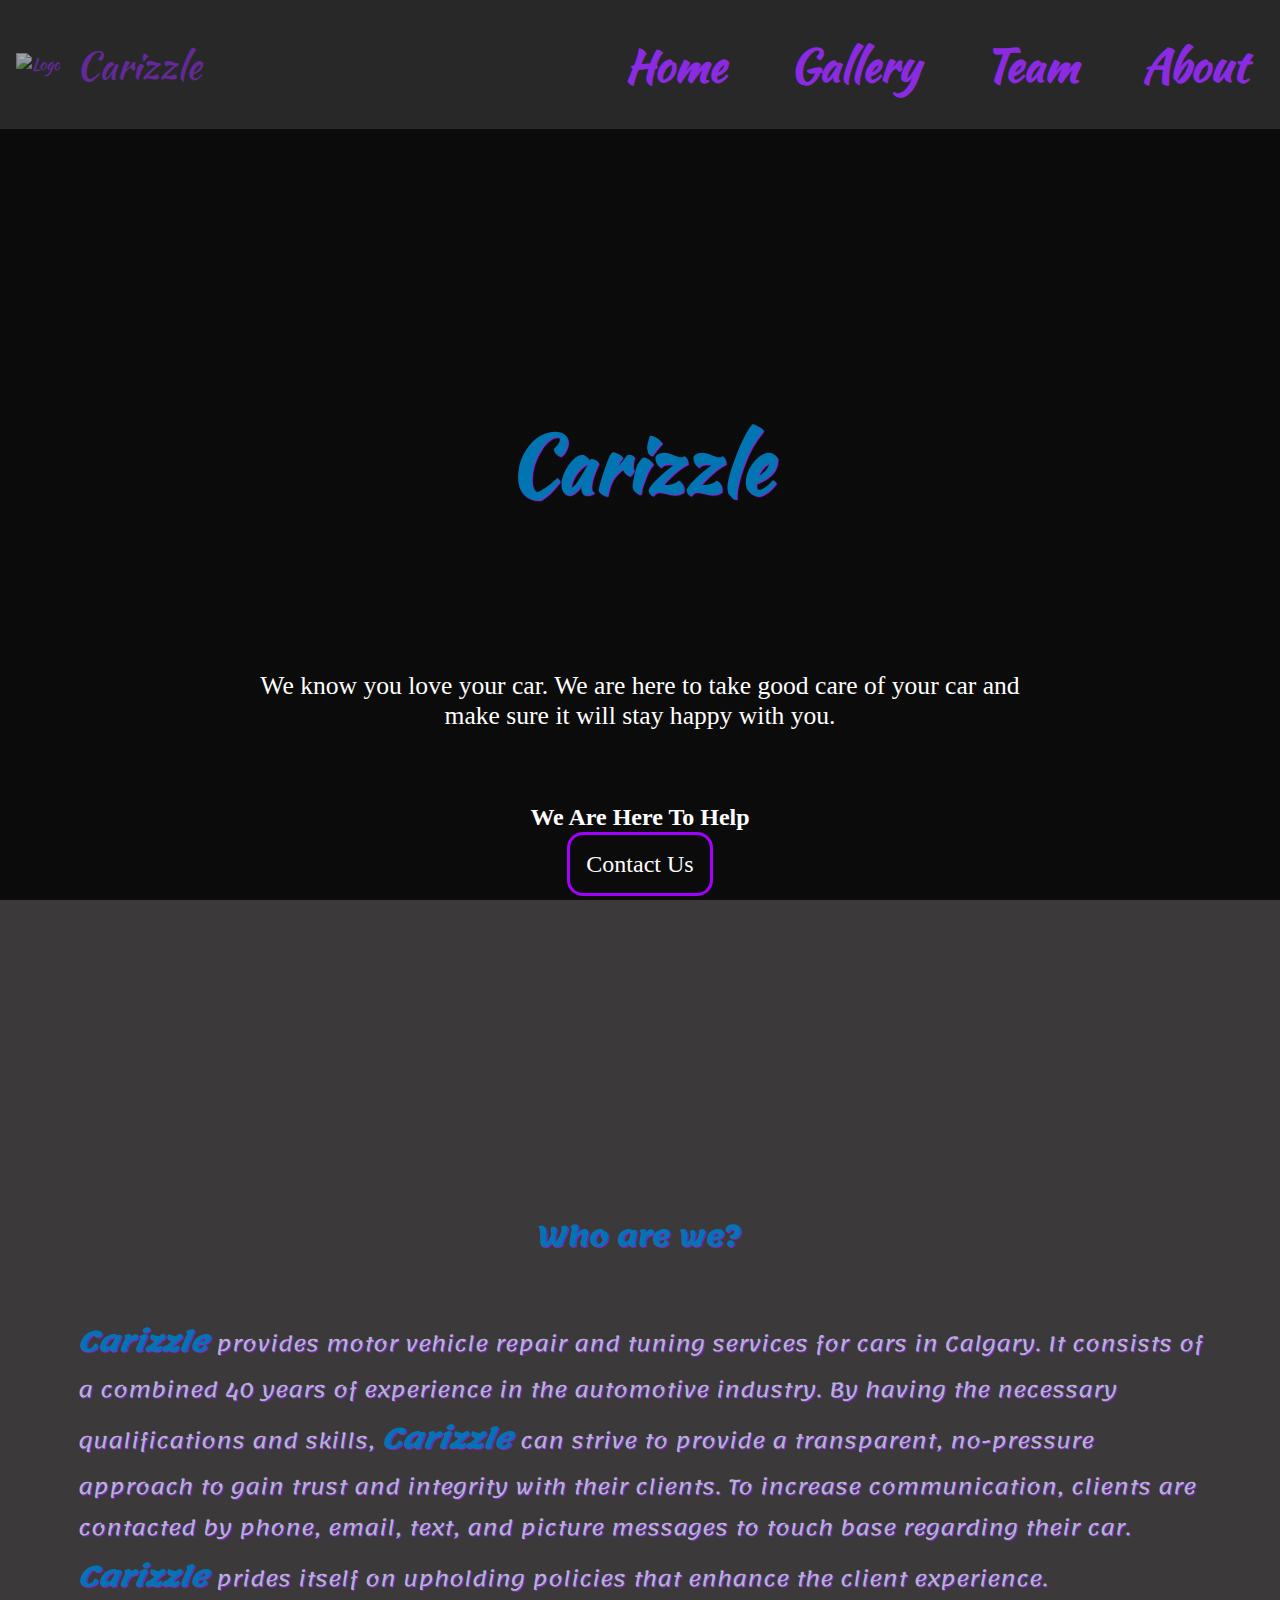
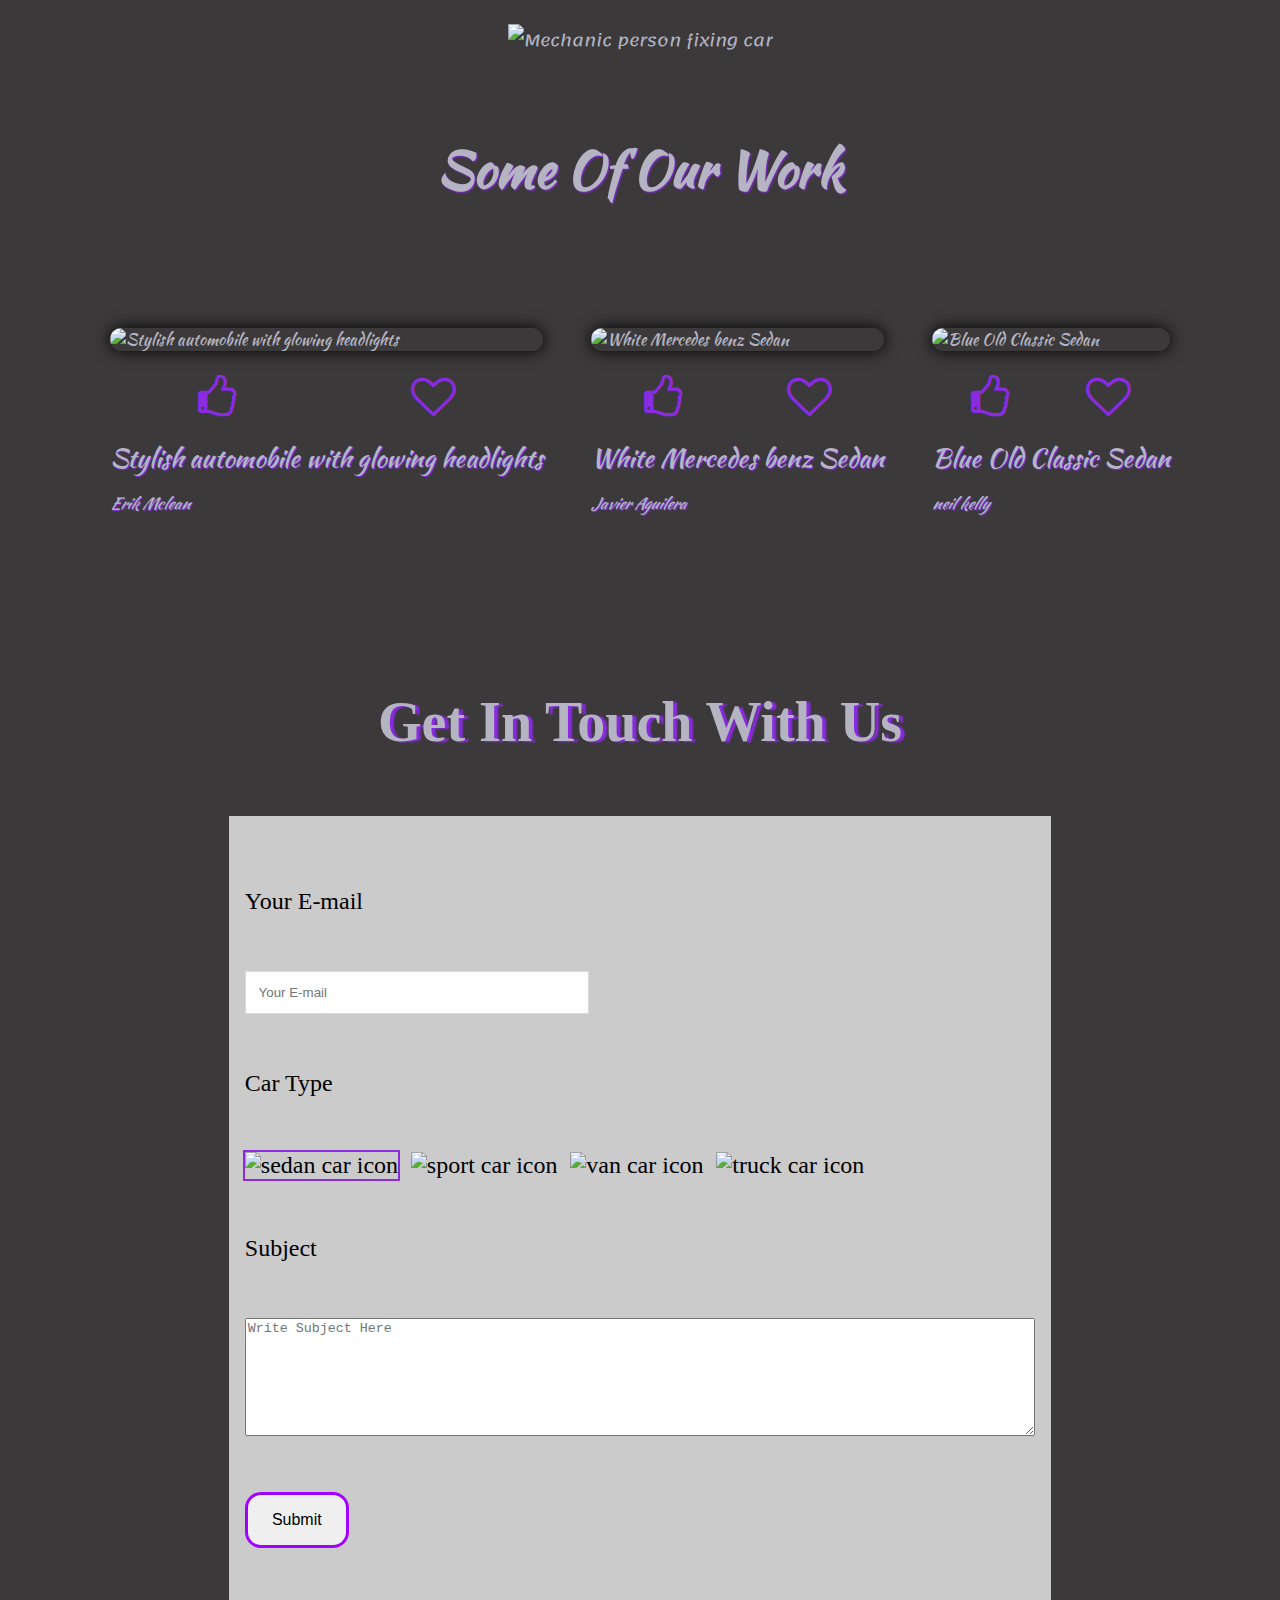
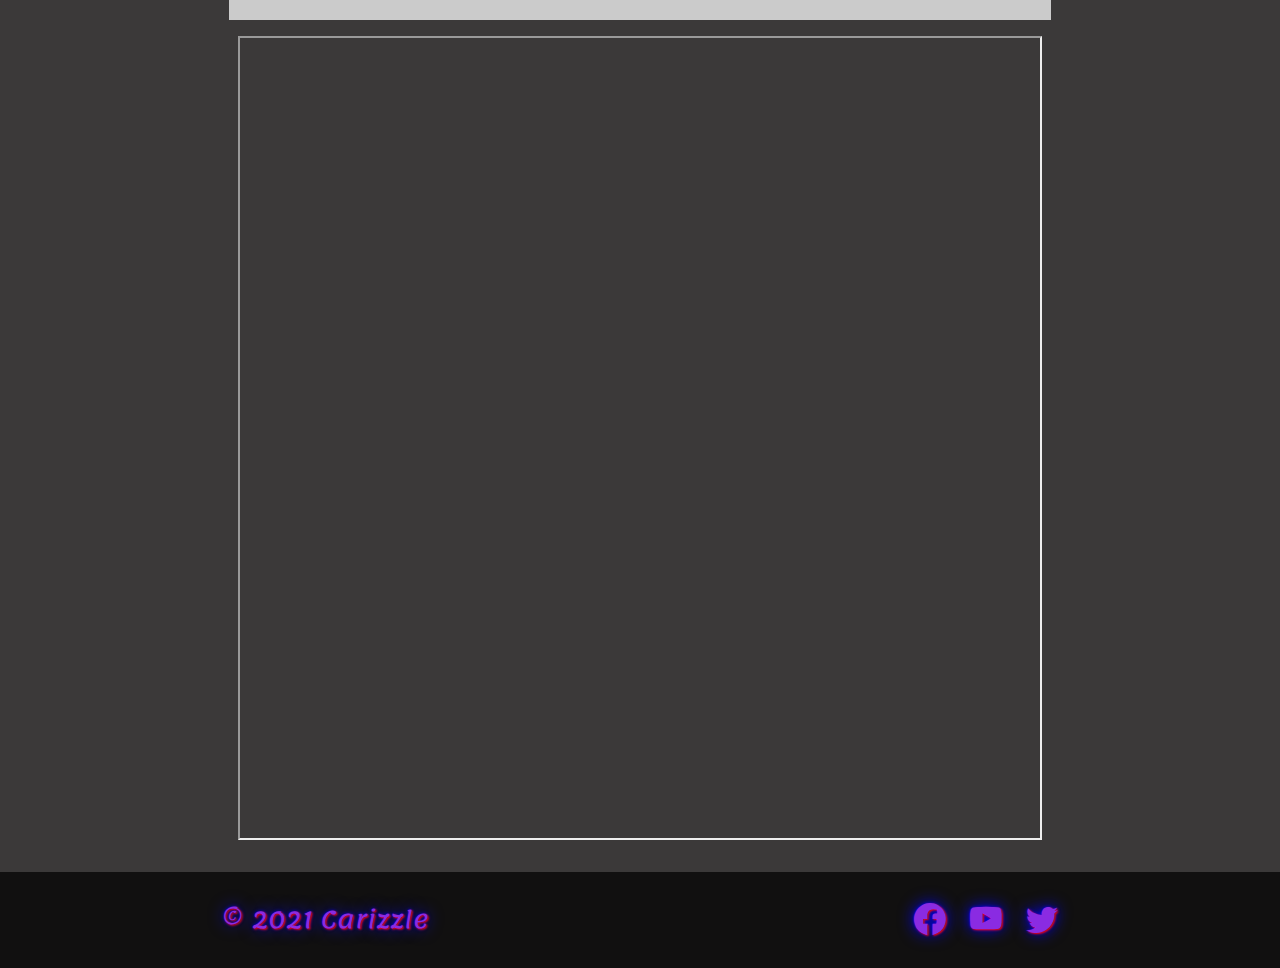
==== index.html @ c2573dcd "updated hamburger menu" ====
<!DOCTYPE html>
<html lang="en">

<head>
  <meta charset="UTF-8">
  <meta http-equiv="X-UA-Compatible" content="IE=edge">
  <meta name="viewport" content="width=device-width, initial-scale=1.0">
  <link rel="stylesheet" href="css/style.css">
  <link rel="stylesheet" href="css/fonts.css">

  <script src="js/script.js"></script>

  <!-- Fonts -->
  <link rel="preconnect" href="https://fonts.googleapis.com">
  <link rel="preconnect" href="https://fonts.gstatic.com" crossorigin>
  <link
    href="https://fonts.googleapis.com/css2?family=Bevan&family=Kaushan+Script&family=Lemonada:wght@300&family=Yaldevi:wght@300&display=swap"
    rel="stylesheet">

  <!-- Icons -->
  <link href="https://maxcdn.bootstrapcdn.com/font-awesome/4.7.0/css/font-awesome.min.css" rel="stylesheet"
    integrity="sha384-wvfXpqpZZVQGK6TAh5PVlGOfQNHSoD2xbE+QkPxCAFlNEevoEH3Sl0sibVcOQVnN" crossorigin="anonymous">
  <link rel="stylesheet" href="https://cdn.jsdelivr.net/npm/bootstrap-icons@1.5.0/font/bootstrap-icons.css">

  <title>Carizzle</title>
</head>

<body>
  <!-- Nav -->
  <nav class="nav-links">
    <a href="#" class="logo">
      <img src="assets/images/logo.png" alt="Logo">
      <span>Carizzle</span>
    </a>
    <ul>
      <li><a href="index.html">Home</a></li>
      <li><a href="gallery.html">Gallery</a></li>
      <li><a href="team.html">Team</a></li>
      <li><a href="about.html">About</a></li>
    </ul>
  </nav>

  <nav class="nav-menu">
    <a href="#" class="logo">
      <img src="assets/images/logo.png" alt="Logo">
      <span>Carizzle</span>
    </a>
    <i class="bi bi-list" onclick="openNav()" id="menu-toggle"></i>
    <div class="nav-link-container" id="menu">
      <i class="bi bi-x-lg" onclick="closeNav()" id="closebtn"></i>
      <ul>
        <li><a href="index.html">Home</a></li>
        <li><a href="gallery.html">Gallery</a></li>
        <li><a href="team.html">Team</a></li>
        <li><a href="about.html">About</a></li>
      </ul>
    </div>
  </nav>


  <!-- Header -->
  <header>
    <div>
      <h1 id="ho-hero" class="ho-hero">Carizzle</h1>
    </div>
  </header>

  <!-- Main -->
  <main>
    <section id="ho-hero-sec" class="ho-hero-sec">
      <div>
        <p>We know you love your car. We are here to take good care of your car and make sure it will stay happy with
          you.</p>
          <h2>We Are Here To Help</h2>
        <a href="#contact" class="ho-hero-btn">Contact Us</a>
      </div>
    </section>

    <section class="ab-section">
      <h3>Who are we?</h3>
      <p>
        <em>Carizzle</em> provides motor vehicle repair and tuning services for cars in Calgary.
        It consists of a combined 40 years of experience in the automotive industry.
        By having the necessary qualifications and skills,
        <em>Carizzle</em> can strive to provide a transparent,
        no-pressure approach to gain trust and integrity with their clients.
        To increase communication, clients are contacted by phone, email, text, and picture messages to touch base
        regarding their car.
        <em>Carizzle</em> prides itself on upholding policies that enhance the client experience.
      </p>
      <img src="assets/images/mechanic.jpg" alt="Mechanic person fixing car" class="ab-img">
    </section>

    <section class="gallrey-section">
      <h2 class="go-up">Some Of Our Work</h2>
      <figure>
        <img src="assets/images/gal-car-8.jpg" alt="Stylish automobile with glowing headlights">
        <span class="love-like">
          <label>
            <input type="checkbox" class="like-hidden">
            <span class="like"></span>
          </label>
          <label>
            <input type="checkbox" class="love-hidden">
            <span class="love"></span>
          </label>
        </span>
        <figcaption>Stylish automobile with glowing headlights <p>Erik Mclean</p>
        </figcaption>
      </figure>

      <figure>
        <img src="assets/images/gal-car-9.jpg" alt="White Mercedes benz Sedan">
        <span class="love-like">
          <label>
            <input type="checkbox" class="like-hidden">
            <span class="like"></span>
          </label>
          <label>
            <input type="checkbox" class="love-hidden">
            <span class="love"></span>
          </label>
        </span>
        <figcaption>White Mercedes benz Sedan <p>Javier Aguilera</p>
        </figcaption>
      </figure>

      <figure>
        <img src="assets/images/gal-car-4.jpg" alt="Blue Old Classic Sedan">
        <span class="love-like">
          <label>
            <input type="checkbox" class="like-hidden">
            <span class="like"></span>
          </label>
          <label>
            <input type="checkbox" class="love-hidden">
            <span class="love"></span>
          </label>
        </span>
        <figcaption>Blue Old Classic Sedan <p>neil kelly</p>
        </figcaption>
      </figure>
    </section>

    <section class="contact-map">
      <h2>Get In Touch With Us</h2>
      <form action="https://formspree.io/f/xayakjqr" method="POST" id="contact">
        <label for="email">Your E-mail</label>
        <input type="text" id="email" name="email" placeholder="Your E-mail" required>
        <label>Car Type</label>
        <div class="cartype-icon">
          <label>
            <input type="radio" name="cartype" value="sedan" checked>
            <img src="assets/images/sedan-icon.png" alt="sedan car icon">
          </label>
          <label>
            <input type="radio" name="cartype" value="sport">
            <img src="assets/images/sport-icon.png" alt="sport car icon">
          </label>
          <label>
            <input type="radio" name="cartype" value="van">
            <img src="assets/images/van-icon.png" alt="van car icon">
          </label>
          <label>
            <input type="radio" name="cartype" value="truck">
            <img src="assets/images/truck-icon.png" alt="truck car icon">
          </label>
        </div>
        <label for="subject">Subject</label>
        <textarea id="subject" name="subject" placeholder="Write Subject Here" required></textarea>
        <input type="submit" value="Submit">
      </form>

      <!-- MAP -->
      <iframe class="map" loading="lazy" allowfullscreen
        src="https://www.google.com/maps/embed/v1/place?key=AIzaSyBi_DA6iO6J5fdE7S0sSYR15o7AsWUm170&q=Calgary+AB"></iframe>
    </section>
  </main>

  <!-- Footer -->
  <footer>
    <p>&copy; 2021 Carizzle</p>
    <ul>
      <li><a href="https://www.facebook.com" target="_blank" class="facebook"><i class="bi bi-facebook"></i></a></li>
      <li><a href="https://www.youtube.com" target="_blank" class="youtube"><i class="bi bi-youtube"></i></a></li>
      <li><a href="https://twitter.com" target="_blank" class="twitter"><i class="bi bi-twitter"></i></a></li>
    </ul>
  </footer>
</body>

</html>
---- css/style.css ----
body {
  background-color: #3b3939;
  margin: 0;
}

nav {
  display: flex;
  justify-content: space-between;
  background-color: #292828;
}

nav ul {
  list-style-type: none;
  display: flex;
  justify-content: flex-end;
  align-items: center;
  gap: 2rem;
  padding: 1rem;
}

nav li a {
  padding: 1rem;
}

nav a:hover {
  opacity: 0.6;
  color: #8a2be2;
}

.logo {
  display: flex;
  align-items: center;
  padding: 1rem;
  gap: 1rem;
}

a {
  text-decoration: none;
  color: #8a2be2;
}

h1 {
  text-align: center;
  color: #0075b2;
  text-shadow: 1px 1px 1px #8a2be2;
}

h1:hover {
  color: #8a2be2;
  text-shadow: 1px 1px 2px rgba(255, 0, 0, 0.555), 0 0 1em rgba(195, 0, 255, 0.342), 0 0 0.2em rgb(0, 0, 255);
}

.ab-section {
  display: flex;
  align-items: center;
  justify-content: space-evenly;
  flex-wrap: wrap;
  padding: 1rem 0;
  color: rgb(180, 180, 194);
}

.ab-img {
  max-width: 40%;
}

.ab-pano-img {
  max-width: 100%;
}

.ab-section p {
  min-width: 20ch;
  max-width: 75ch;
  padding: 0rem 1rem;
  text-shadow: 1px 1px 1px #8a2be2;
}

em, h3 {
  color: #0075b2;
  text-shadow: 1px 1px 1px #8a2be2;
}

.ref {
  display: flex;
  justify-content: center;
  flex-wrap: wrap;
  color: rgb(180, 180, 194);
  text-shadow: 1px 1px 1px #8a2be2;
}

.ref img:hover {
  opacity: 0.5;
}

.ref img {
  width: 40%;
}

.ref ul {
  display: flex;
  gap: 0.2rem;
  align-items: center;
  justify-content: space-evenly;
  list-style-type: none;
}

/* Team Page */

.te-section {
  display: flex;
  justify-content: center;
  flex-wrap: wrap;
  gap: 6rem;
  margin: 4rem;
}

.go-up {
  order: -1;
  flex: 100%;
  text-align: center;
}

.te-article {
  background-color: #525050;
  max-width: 20rem;
  min-width: 10rem;
  display: flex;
  flex-direction: column;
  align-items: center;
  border-radius: 1.5rem;
  padding: 2rem 6rem;
  box-shadow: 0 0 16px #000000;
  color: rgb(180, 180, 194);
  text-shadow: 1px 1px 1px #8a2be2;
}

.te-article p {
  text-align: center;
  min-width: 20ch;
}

.te-img {
  max-width: 50%;
  border-radius: 100%;
}

.te-img:hover {
  transform: scale(1.2);
  box-shadow: 0px 0px 20px 5px #333;
}

.te1-section {
  display: flex;
  justify-content: center;
  align-items: center;
  flex-direction: column;
  padding: 1rem;
  color: rgb(180, 180, 194);
  text-shadow: 1px 1px 1px #8a2be2;
}

.te1-section ul {
  display: flex;
  gap: 6rem;
  padding: 1rem 1rem 4rem;
  list-style-type: none;
}

h2 {
  padding: 2rem 0rem 0rem 0rem;
}

h4 {
  padding: 0rem 0rem 2rem 0rem;
}

.te1-section a {
  color: gray;
  text-shadow: 1px 1px 2px red, 0 0 1em blue, 0 0 0.2em blue;
}

.facebook:hover {
  color: #1977f3;
}

.youtube:hover {
  color: #ff0000;
}

.twitter:hover {
  color: #5da9dd;
}

/* Gallery Page */

.ga-hero-sec {
  background-image: linear-gradient(#0000003a, #8000ff25), url("../assets/images/gal-hero-pic.jpg");
  background-position: center;
  background-repeat: no-repeat;
  background-size: cover;
  height: 100vh;
}

.ga-hea {
  margin-top: auto;
  position: relative;
  top: 80%;
  left: 50%;
  transform: translate(-50%, -50%);
}

.gallrey-section {
  display: flex;
  justify-content: center;
  flex-wrap: wrap;
  align-items: center;
  gap: 1rem;
  color: rgb(180, 180, 194);
}

.gallrey-section h2 {
  text-shadow: 1px 1px 2px #8a2be2;
  padding: 1rem 0 4rem;
}

.gallrey-section h2:hover {
  color: #5da9dd;
}

figure {
  max-width: 40rem;
  display: flex;
  flex-direction: column;
  margin: 0 1rem 0;
}

figure img {
  width: 100%;
  border-radius: 1rem;
  box-shadow: 0 0 16px #000000;
}

figure img:hover {
  transform: scale(1.025);
  box-shadow: 0 0 16px #8a2be2;
}

figcaption {
  margin: 4rem 0 1rem;
  text-align: center;
  text-shadow: 1px 1px 1px #8a2be2;
}

figcaption p {
  padding: 0 0 2rem;
}

.gallrey-section label {
  width: auto;
  height: 0;
  display: inline-block;
  cursor: pointer;
}

.like::after {
  content: "\f087";
  color: #8a2be2;
}

[type="checkbox"]:checked~.like::after {
  content: "\f164";
  color: rgb(0, 0, 255);
}

.like-hidden {
  display: none;
}

.love::after {
  content: "\f08a";
  color: #8a2be2;
}

[type="checkbox"]:checked~.love::after {
  content: "\f004";
  color: rgb(255, 0, 0);
}

.love-hidden {
  display: none;
}

.love-like {
  display: flex;
  justify-content: space-around;
  padding: 1.5rem 0 0;
}

/* Home Page */

.ho-hero {
  position: absolute;
  top: 39%;
  width: 100%;
  text-align: center;
}

.ho-hero-sec {
  height: 115vh;
  display: flex;
  justify-content: center;
  align-items: center;
  text-align: center;
  color: white;
  background-image: linear-gradient(rgba(0 0 0 / 80%), rgba(0 0 0 / 80%)), url('../assets/images/hero-truck-pic.jpg');
  background-size: cover;
  background-position: center;
  background-repeat: no-repeat;
  background-attachment: fixed;
}

.ho-hero-sec p {
  max-width: 60ch;
  min-width: 20ch;
  padding: 1rem;
  margin-top: 30%;
}

.ho-hero-sec .ho-hero-btn {
  padding: 1rem;
  color: #ffffff;
  border: 3px solid #a200ff;
  border-radius: 1rem;
}

.ho-hero-btn:hover {
  background-color: #8a2be2;
}

.contact-map {
  display: flex;
  justify-content: space-evenly;
  align-items: center;
  flex-wrap: wrap;
  padding: 2rem;
  gap: 1rem;
}

.contact-map h2 {
  order: -1;
  flex: 100%;
  text-align: center;
  color: #b4b4c2;
  text-shadow: 4px 1px 2px #8a2be2;
}

#contact {
  display: flex;
  flex-direction: column;
  justify-content: space-evenly;
  background-color: #f2f2f2c9;
  width: 65%;
  min-width: 46ch;
  height: 96.5ch;
  padding: 1rem;
}

.map {
  width: 100ch;
  height: 100ch;
}

#contact input[type=text] {
  width: 40%;
  min-width: 30ch;
  padding: .8rem;
  border: 1px solid #ccccccc0;
}

#contact textarea {
  height: 7rem;
}

#contact input[type=submit] {
  padding: 1rem;
  color: #000000;
  border: 3px solid #a200ff;
  border-radius: 1rem;
  cursor: pointer;
  width: 6.5rem;
}

#contact input[type=submit]:hover {
  background-color: #8a2be2;
  color: #ffffff;
}

.cartype-icon {
  gap: .8rem;
  display: flex;
  justify-content: flex-start;
  flex-wrap: wrap;
}

.cartype-icon img {
  width: clamp(3rem, 3.5vw, 6rem);
}

#contact [type="radio"] {
  display: none;
}

#contact [type="radio"]+img {
  cursor: pointer;
}

#contact [type="radio"]:checked+img {
  outline: 2px solid #8a2be2;
}

/* Footer */

footer {
  margin-top: auto;
  background-color: #111010;
  display: flex;
  justify-content: space-around;
  align-items: center;
  color: #8a2be2;
  text-shadow: 1px 1px 2px red, 0 0 1em blue, 0 0 0.2em blue;
}

footer ul {
  display: flex;
  gap: 1.5rem;
  list-style-type: none;
}

/* Hamburger Menu */

.nav-link-container {
  position: absolute;
  top: 0;
  display: none;
  background-color: #000000;
  z-index: 1;
}

.bi-list {
  display: flex;
  justify-content: flex-end;
  padding: 2.5rem 1rem;
  color: #8a2be2;
  cursor: pointer;
}

.bi-x-lg {
  display: flex;
  justify-content: flex-end;
  padding: 2.7rem 1.3rem;
  color: #ff0000;
  cursor: pointer;
}

.nav-menu i:hover {
  opacity: .6;
}

.nav-menu {
  display: none;
}

/* Media Query */

@media screen and (max-width: 1473px) {
  .ab-img {
    max-width: 90%;
  }
}

@media screen and (max-width: 1256px) {
  .map {
    width: 60ch;
    height: 50ch;
  }
}

@media screen and (max-width: 866px) {
  .nav-links {
    display: none;
  }
  .nav-menu {
    display: flex;
  }
  nav ul {
    flex-direction: column;
  }
  .te1-section ul {
    flex-direction: column;
    gap: 2rem;
  }
  .te-article {
    padding: 2rem 4rem;
  }
  #contact {
    min-width: 50ch;
  }
}

@media screen and (max-width: 600px) {
  nav span {
    display: none;
  }
}

@media screen and (max-width: 425px) {
  #contact {
    min-width: 34ch;
  }
  .map {
    width: 50ch;
    height: 50ch;
  }
}
---- css/fonts.css ----
nav {
  font-family: 'Kaushan Script', cursive;
}

nav li {
  font-weight: bold;
  /* clamp(MIN, VAL, MAX) */
  font-size: clamp(2rem, 3.5vw, 3rem);
}

.logo span {
  /* clamp(MIN, VAL, MAX) */
  font-size: clamp(1.5rem, 3vw, 2.5rem);
}

h1 {
  /* clamp(MIN, VAL, MAX) */
  font-size: clamp(5rem, 5vw, 8rem);
  font-family: 'Kaushan Script', cursive;
}

.ab-section {
  font-family: 'Lemonada', cursive;
}

.ab-section p {
  /* clamp(MIN, VAL, MAX) */
  font-size: clamp(1rem, 1.6vw, 1.4rem);
}

em, h3 {
  font-weight: bold;
  /* clamp(MIN, VAL, MAX) */
  font-size: clamp(1.2rem, 2.2vw, 2rem);
}

.ref {
  /* clamp(MIN, VAL, MAX) */
  font-size: clamp(0.8rem, 1.4vw, 1.2rem);
  font-family: 'Lemonada', cursive;
}

/* Team Page */

.te-section {
  font-family: 'Lemonada', cursive;
}

.te-article h2 {
  /* clamp(MIN, VAL, MAX) */
  font-size: clamp(1rem, 2vw, 1.5rem);
}

.te-article h4 {
  font-family: 'Yaldevi', sans-serif;
  /* clamp(MIN, VAL, MAX) */
  font-size: clamp(0.9rem, 1.5vw, 1.2rem);
}

.te-section p {
  /* clamp(MIN, VAL, MAX) */
  font-size: clamp(0.8rem, 1.2vw, 1.1rem);
}

.te1-section p {
  /* clamp(MIN, VAL, MAX) */
  font-size: clamp(1rem, 2vw, 1.5rem);
}

.te1-section i {
  font-size: 5rem;
}

/* Gallery Page */

.gallrey-section {
  font-family: 'Kaushan Script', cursive;
}

.gallrey-section h2 {
  /* clamp(MIN, VAL, MAX) */
  font-size: clamp(2.7rem, 4vw, 6rem);
}

figcaption {
  /* clamp(MIN, VAL, MAX) */
  font-size: clamp(1.2rem, 2vw, 1.8rem);
  text-align: start;
}

.like, .love::after {
  font-family: FontAwesome;
  /* clamp(MIN, VAL, MAX) */
  font-size: clamp(1.8rem, 3.5vw, 3rem);
}

figcaption p {
  /* clamp(MIN, VAL, MAX) */
  font-size: clamp(.8rem, 1.5vw, 1rem);
  font-style: italic;
}

/* figcaption p:hover {
  font-family: 'Yaldevi', sans-serif;
  text-shadow: 1px 1px 1px #8a2be2;
} */

/* Home Page */

.ho-hero-sec p {
  /* clamp(MIN, VAL, MAX) */
  font-size: clamp(1.5rem, 2vw, 2.5rem);
}

.ho-hero-sec .ho-hero-btn {
  font-size: 1.5rem;
}

.contact-map h2 {
  font-size: 3.5rem;
}

#contact label {
  font-size: 1.5rem;
}

#contact input[type=submit] {
  font-size: 1rem;
}

/* Hamburger Menu */

.bi-list {
  font-size: 3rem;
}

.bi-x-lg {
  font-size: 2.5rem;
}

/* Footer */

footer p {
  font-family: 'Lemonada', cursive;
  /* clamp(MIN, VAL, MAX) */
  font-size: clamp(1rem, 2vw, 1.5rem);
}

footer li {
  font-family: 'Lemonada', cursive;
  /* clamp(MIN, VAL, MAX) */
  font-size: clamp(1.5rem, 2.5vw, 2rem);
}
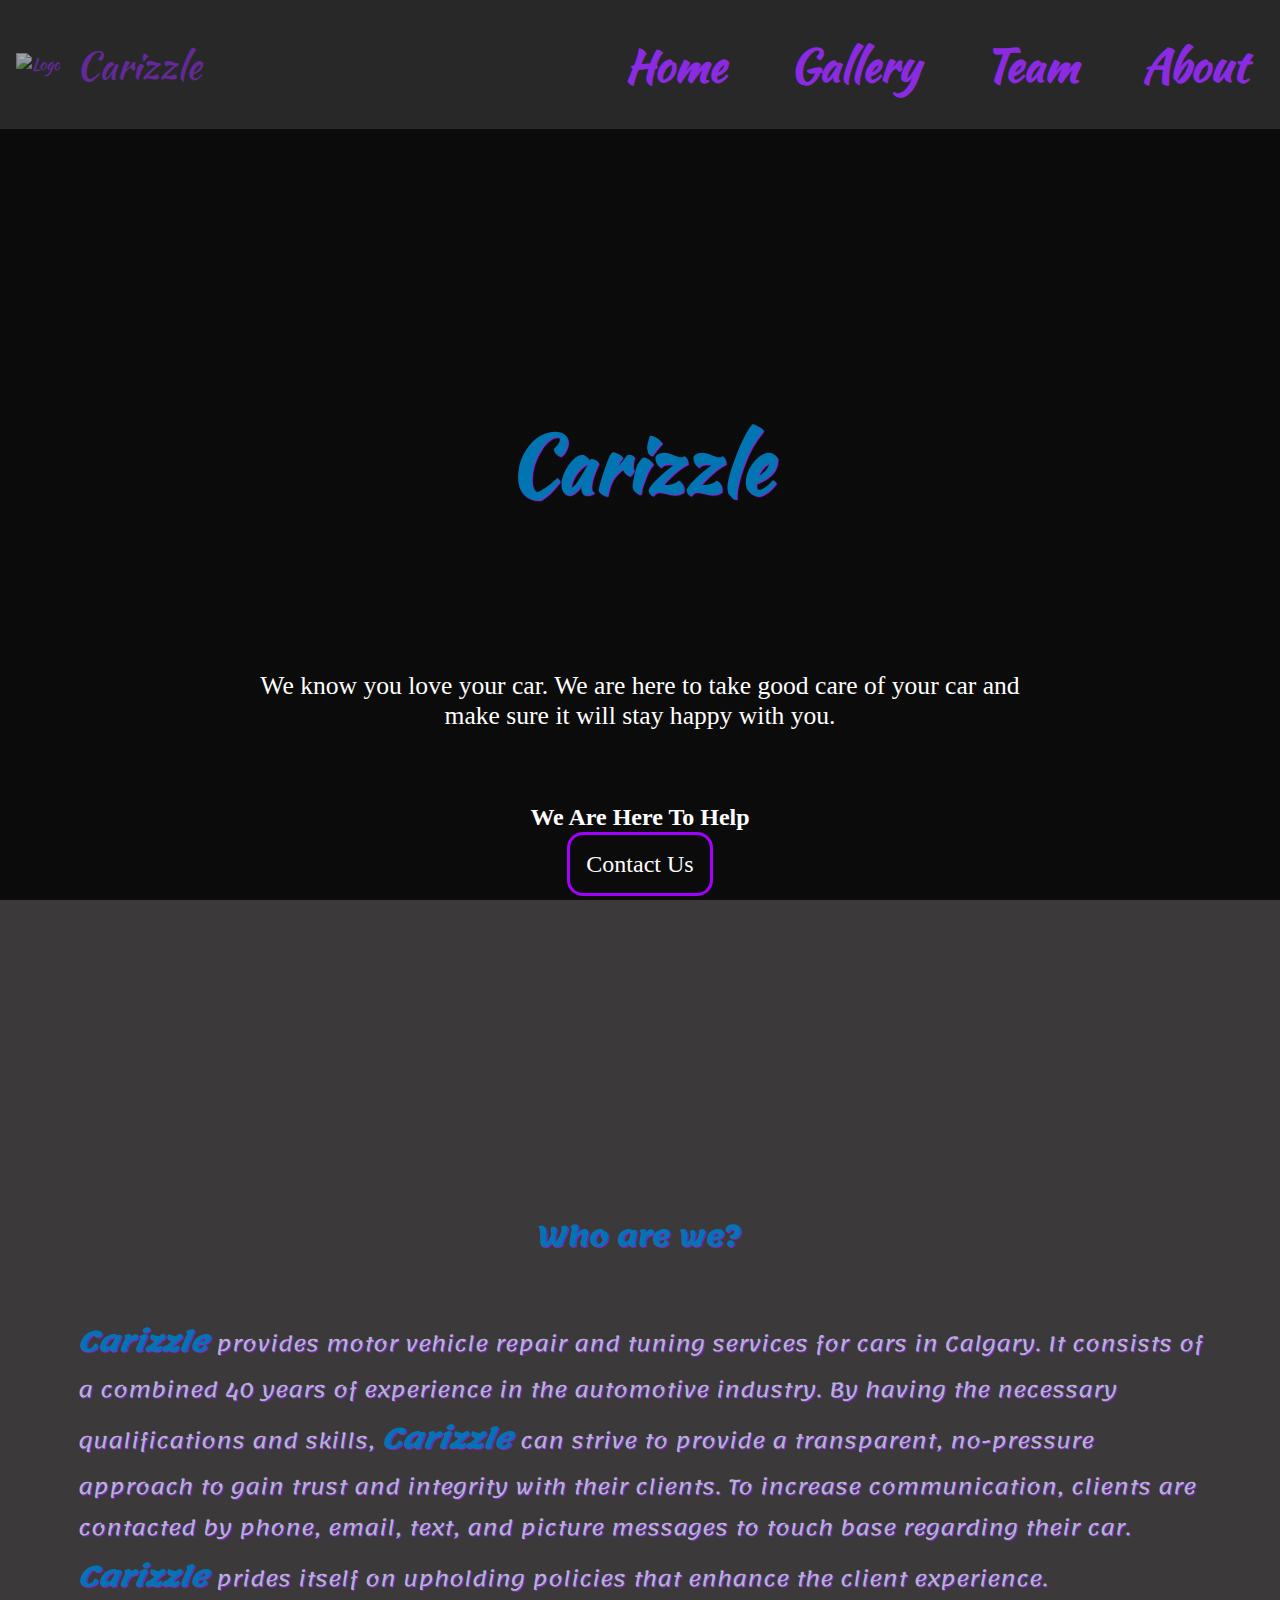
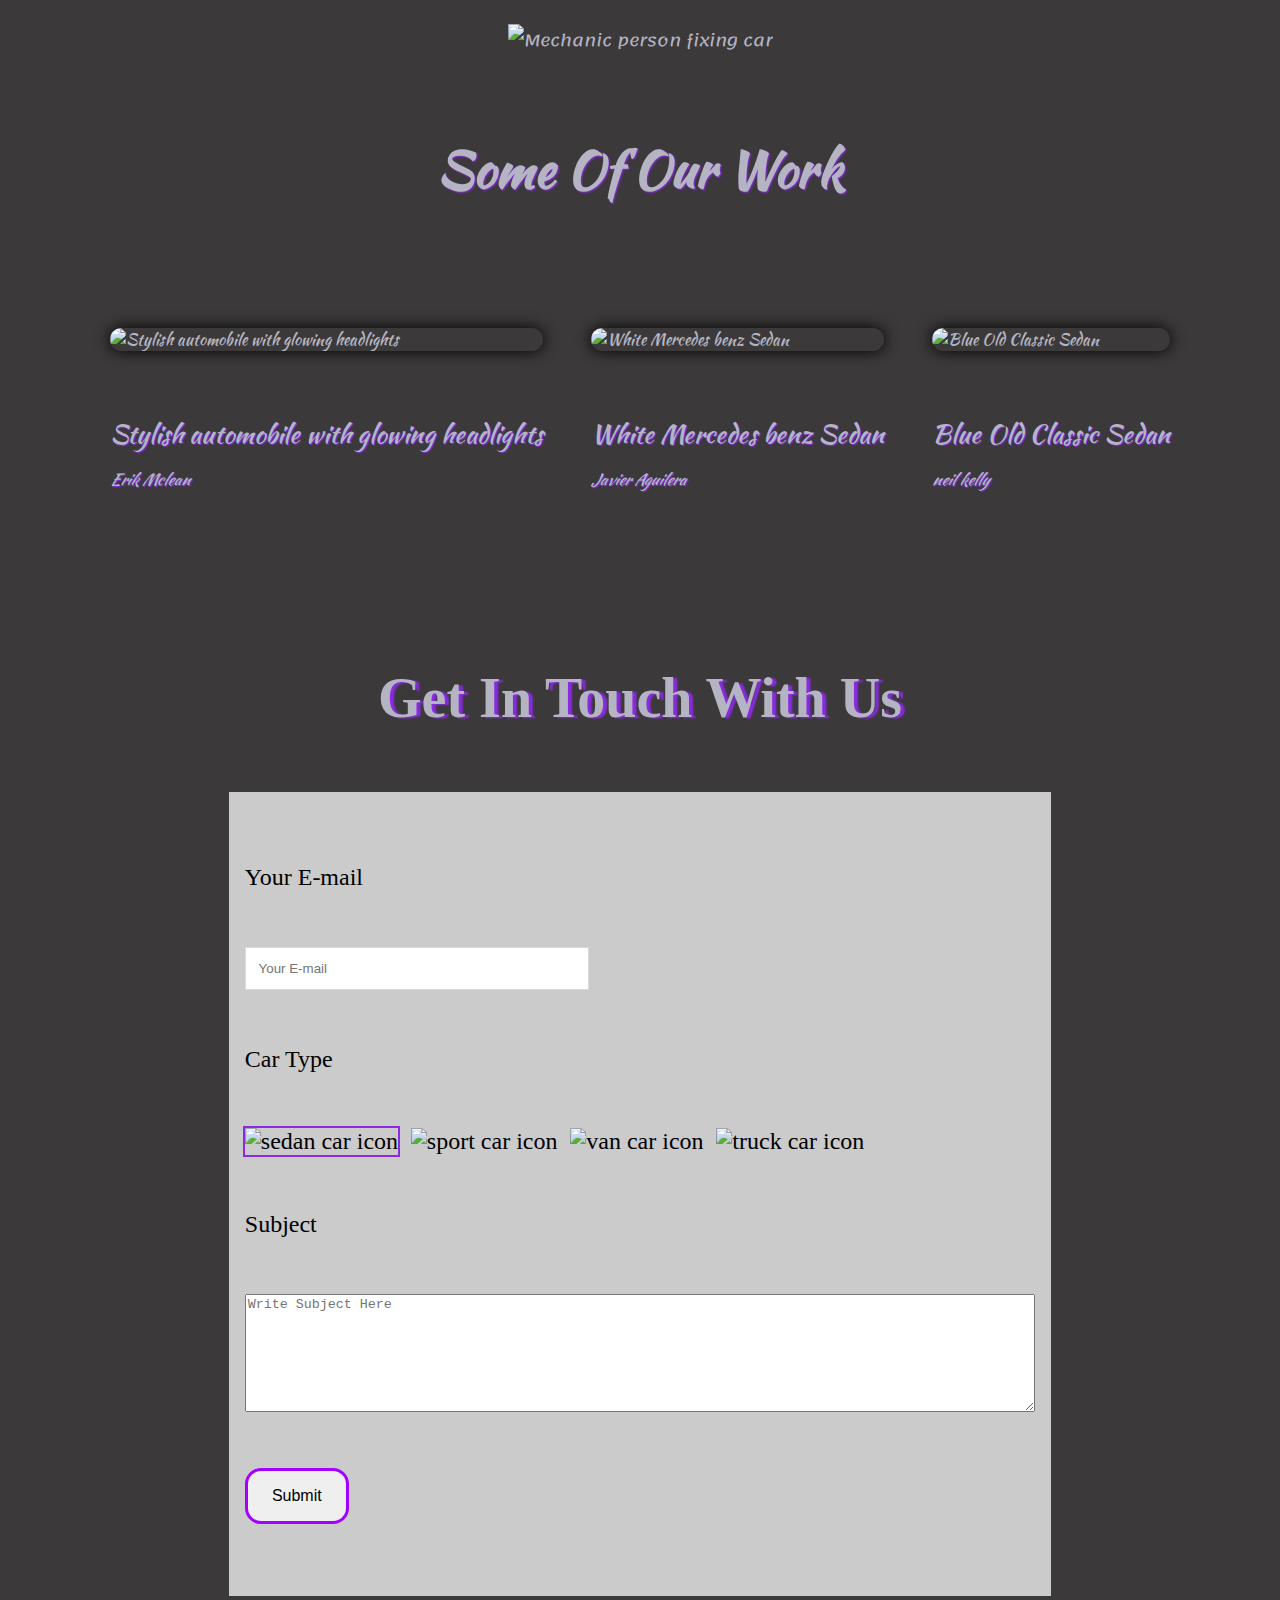
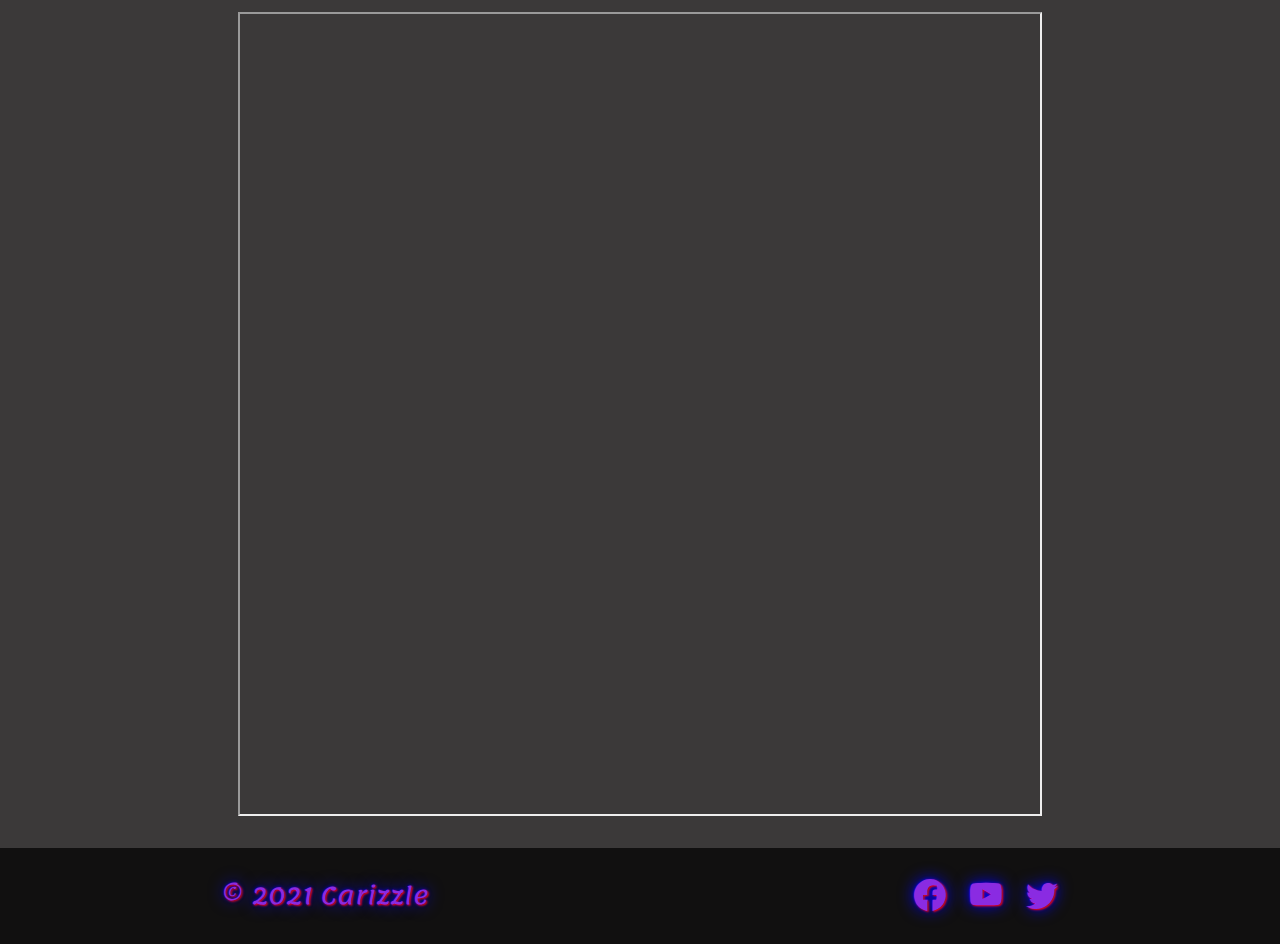
==== commit ec8f3f95: "updated my indentation" ====
--- a/index.html
+++ b/index.html
@@ -71,7 +71,7 @@
       <div>
         <p>We know you love your car. We are here to take good care of your car and make sure it will stay happy with
           you.</p>
-          <h2>We Are Here To Help</h2>
+        <h2>We Are Here To Help</h2>
         <a href="#contact" class="ho-hero-btn">Contact Us</a>
       </div>
     </section>
@@ -95,48 +95,18 @@
       <h2 class="go-up">Some Of Our Work</h2>
       <figure>
         <img src="assets/images/gal-car-8.jpg" alt="Stylish automobile with glowing headlights">
-        <span class="love-like">
-          <label>
-            <input type="checkbox" class="like-hidden">
-            <span class="like"></span>
-          </label>
-          <label>
-            <input type="checkbox" class="love-hidden">
-            <span class="love"></span>
-          </label>
-        </span>
         <figcaption>Stylish automobile with glowing headlights <p>Erik Mclean</p>
         </figcaption>
       </figure>
 
       <figure>
         <img src="assets/images/gal-car-9.jpg" alt="White Mercedes benz Sedan">
-        <span class="love-like">
-          <label>
-            <input type="checkbox" class="like-hidden">
-            <span class="like"></span>
-          </label>
-          <label>
-            <input type="checkbox" class="love-hidden">
-            <span class="love"></span>
-          </label>
-        </span>
         <figcaption>White Mercedes benz Sedan <p>Javier Aguilera</p>
         </figcaption>
       </figure>
 
       <figure>
         <img src="assets/images/gal-car-4.jpg" alt="Blue Old Classic Sedan">
-        <span class="love-like">
-          <label>
-            <input type="checkbox" class="like-hidden">
-            <span class="like"></span>
-          </label>
-          <label>
-            <input type="checkbox" class="love-hidden">
-            <span class="love"></span>
-          </label>
-        </span>
         <figcaption>Blue Old Classic Sedan <p>neil kelly</p>
         </figcaption>
       </figure>
--- a/css/style.css
+++ b/css/style.css
@@ -310,7 +310,7 @@
   justify-content: center;
   align-items: center;
   text-align: center;
-  color: white;
+  color: #ffffff;
   background-image: linear-gradient(rgba(0 0 0 / 80%), rgba(0 0 0 / 80%)), url('../assets/images/hero-truck-pic.jpg');
   background-size: cover;
   background-position: center;
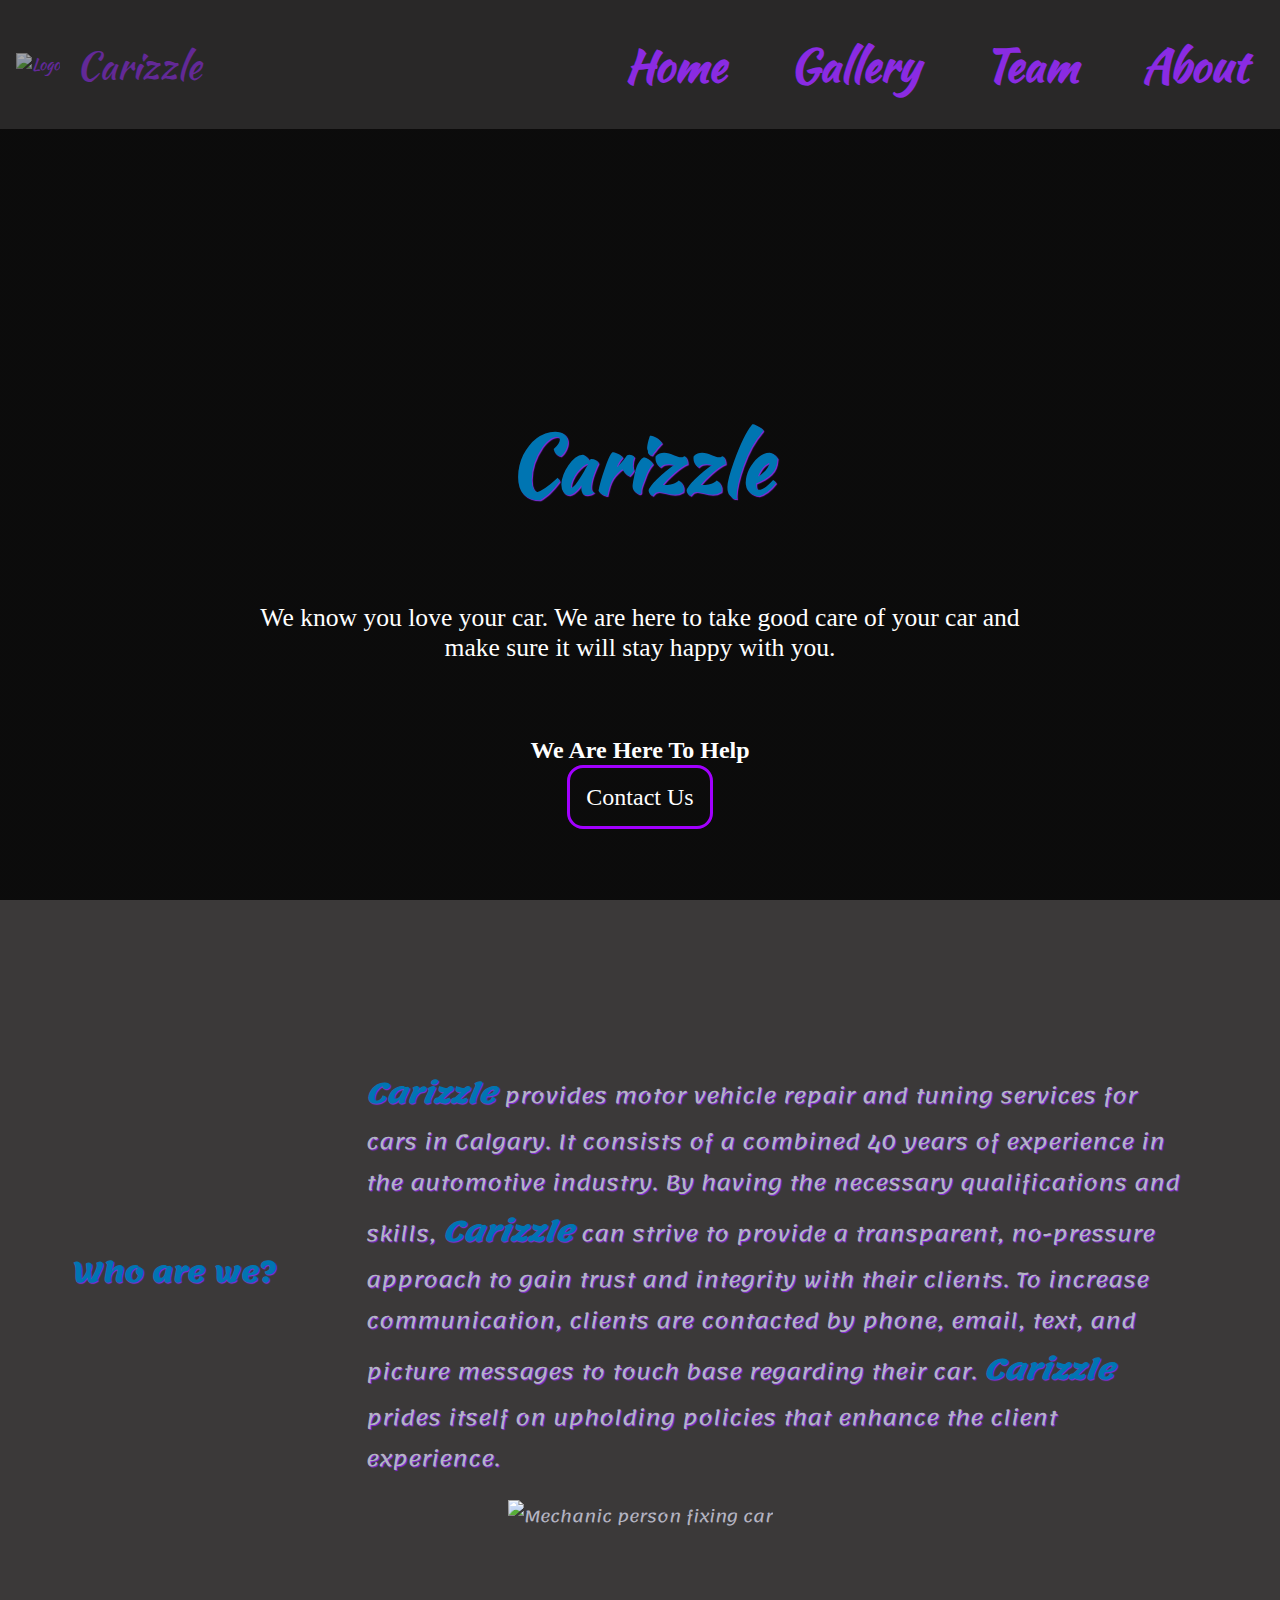
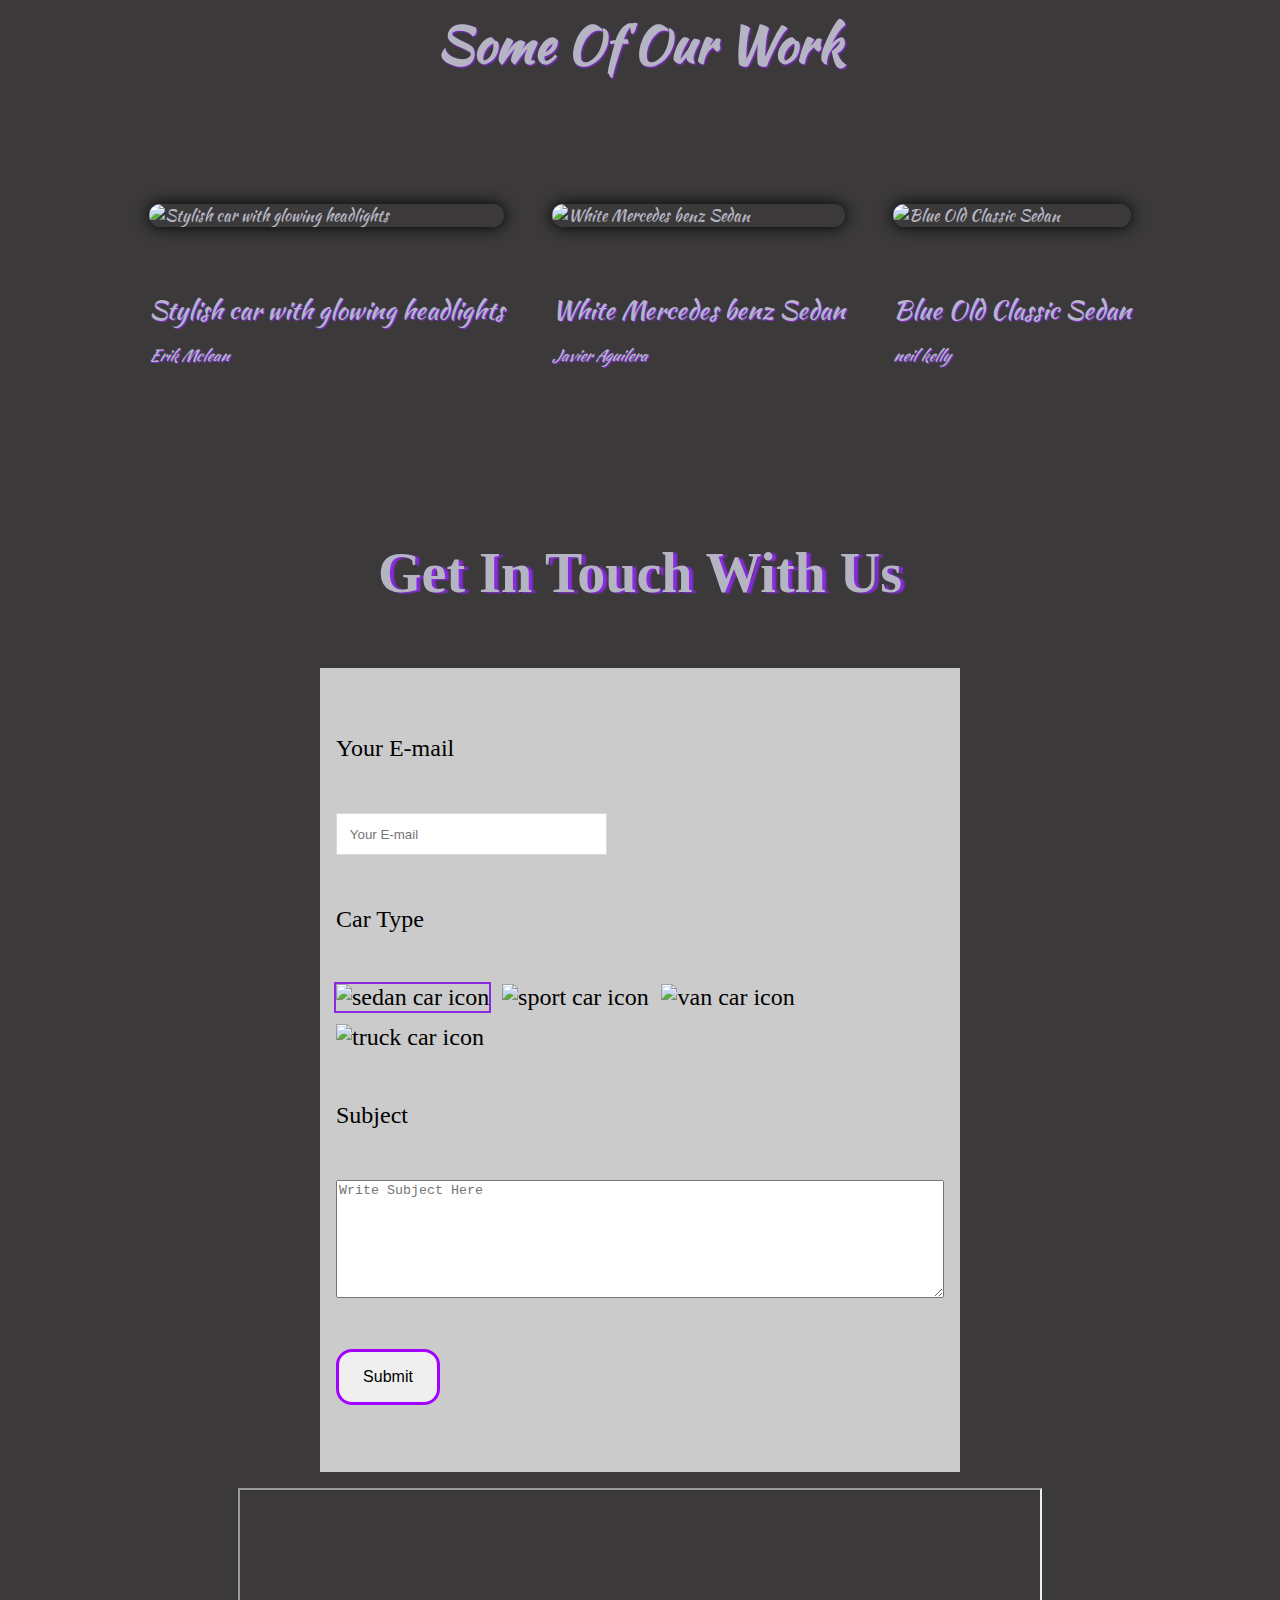
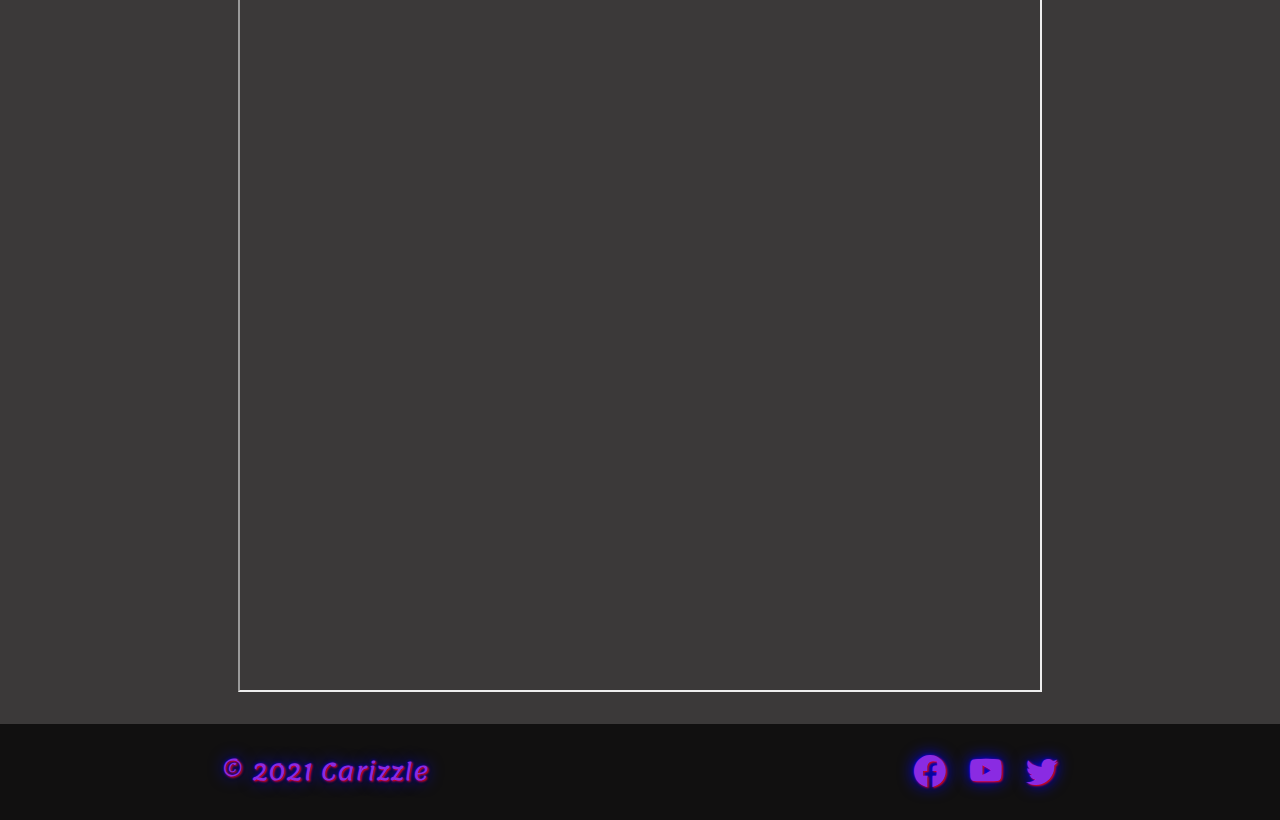
==== commit 72b169b4: "updated style" ====
--- a/index.html
+++ b/index.html
@@ -94,8 +94,8 @@
     <section class="gallrey-section">
       <h2 class="go-up">Some Of Our Work</h2>
       <figure>
-        <img src="assets/images/gal-car-8.jpg" alt="Stylish automobile with glowing headlights">
-        <figcaption>Stylish automobile with glowing headlights <p>Erik Mclean</p>
+        <img src="assets/images/gal-car-8.jpg" alt="Stylish car with glowing headlights">
+        <figcaption>Stylish car with glowing headlights <p>Erik Mclean</p>
         </figcaption>
       </figure>
 
--- a/css/style.css
+++ b/css/style.css
@@ -60,16 +60,16 @@
 }
 
 .ab-img {
-  max-width: 40%;
+  max-width: 35%;
 }
 
 .ab-pano-img {
-  max-width: 100%;
+  width: 100%;
 }
 
 .ab-section p {
   min-width: 20ch;
-  max-width: 75ch;
+  max-width: 55ch;
   padding: 0rem 1rem;
   text-shadow: 1px 1px 1px #8a2be2;
 }
@@ -197,7 +197,7 @@
   background-position: center;
   background-repeat: no-repeat;
   background-size: cover;
-  height: 100vh;
+  height: 90vh;
 }
 
 .ga-hea {
@@ -227,7 +227,7 @@
 }
 
 figure {
-  max-width: 40rem;
+  max-width: 30rem;
   display: flex;
   flex-direction: column;
   margin: 0 1rem 0;
@@ -305,7 +305,7 @@
 }
 
 .ho-hero-sec {
-  height: 115vh;
+  height: 100vh;
   display: flex;
   justify-content: center;
   align-items: center;
@@ -358,7 +358,7 @@
   flex-direction: column;
   justify-content: space-evenly;
   background-color: #f2f2f2c9;
-  width: 65%;
+  width: 50%;
   min-width: 46ch;
   height: 96.5ch;
   padding: 1rem;
